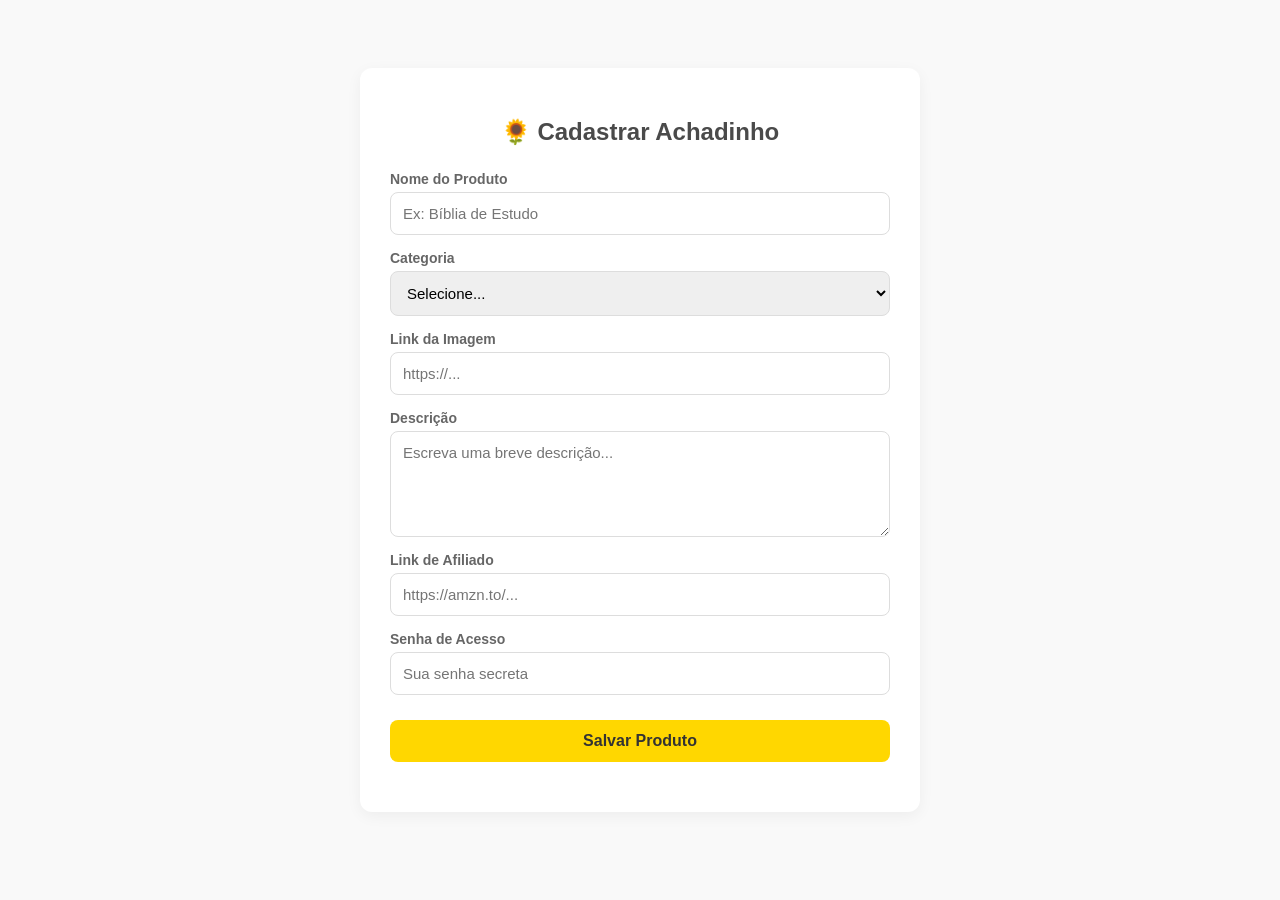
==== painel.html @ 33469371 "Update painel.html" ====
<!DOCTYPE html>
<html lang="pt-BR">
<head>
  <meta charset="UTF-8">
  <meta name="viewport" content="width=device-width, initial-scale=1.0">
  <title>Painel de Cadastro - Achadinhos</title>
  <style>
    body { 
      font-family: 'Segoe UI', Tahoma, Geneva, Verdana, sans-serif; 
      background-color: #f9f9f9;
      color: #333;
      padding: 20px;
    }
    .container {
      max-width: 500px; 
      margin: 40px auto; 
      background: #fff;
      padding: 30px;
      border-radius: 12px;
      box-shadow: 0 4px 15px rgba(0,0,0,0.05);
    }
    h2 {
      text-align: center;
      color: #4a4a4a;
      margin-bottom: 25px;
    }
    form { 
      display: flex; 
      flex-direction: column; 
      gap: 15px; 
    }
    label {
      font-size: 14px;
      font-weight: 600;
      margin-bottom: -10px;
      color: #666;
    }
    input, select, textarea, button { 
      padding: 12px; 
      font-size: 15px; 
      border: 1px solid #ddd; 
      border-radius: 8px; 
      outline: none;
      transition: border-color 0.3s;
    }
    input:focus, select:focus, textarea:focus {
      border-color: #ffd700;
    }
    textarea { 
      resize: vertical; 
      min-height: 80px; 
      font-family: inherit;
    }
    button { 
      background-color: #ffd700; 
      color: #333;
      font-weight: bold; 
      font-size: 16px;
      cursor: pointer; 
      border: none; 
      margin-top: 10px;
      transition: background-color 0.3s;
    }
    button:hover { 
      background-color: #e6c200; 
    }
    button:disabled {
      background-color: #ccc;
      cursor: not-allowed;
    }
    #mensagem {
      text-align: center;
      margin-top: 20px;
      font-weight: bold;
    }
  </style>
</head>
<body>

  <div class="container">
    <h2>🌻 Cadastrar Achadinho</h2>
    
    <form id="formProduto">
      <label for="nome">Nome do Produto</label>
      <input type="text" id="nome" placeholder="Ex: Bíblia de Estudo" required>
      
      <label for="categoria">Categoria</label>
<select id="categoria" required>
  <option value="">Selecione...</option>
  <option value="Devoção">Devoção</option>
  <option value="Casa">Casa</option>
  <option value="Utilidades">Utilidades</option>
  <option value="Acessórios">Acessórios</option>
  <option value="Presentes">Presentes</option>
</select>

      <label for="imagem">Link da Imagem</label>
      <input type="url" id="imagem" placeholder="https://..." required>
      
      <label for="descricao">Descrição</label>
      <textarea id="descricao" placeholder="Escreva uma breve descrição..." required></textarea>
      
      <label for="link">Link de Afiliado</label>
      <input type="url" id="link" placeholder="https://amzn.to/..." required>
      
      <label for="senha">Senha de Acesso</label>
      <input type="password" id="senha" placeholder="Sua senha secreta" required>
      
      <button type="submit" id="btnSalvar">Salvar Produto</button>
    </form>

    <p id="mensagem"></p>
  </div>

  <script>
    // A sua URL exata do Web App gerado no Apps Script
const API_URL = "https://script.google.com/macros/s/AKfycbz1ZBE8fHeQpF4w8tn85nbhLpn_YOpa_Leg5tm53NoISLOOxM7oTnnZDekWJlb0TIVU/exec";
    document.getElementById('formProduto').addEventListener('submit', async (e) => {
      e.preventDefault();
      
      const btn = document.getElementById('btnSalvar');
      const msg = document.getElementById('mensagem');
      
      btn.disabled = true;
      msg.textContent = "⏳ Salvando...";
      msg.style.color = "#666";

      const produto = {
        nome: document.getElementById('nome').value,
        categoria: document.getElementById('categoria').value,
        imagem: document.getElementById('imagem').value,
        descricao: document.getElementById('descricao').value,
        link: document.getElementById('link').value,
        senha: document.getElementById('senha').value
      };

      try {
        const response = await fetch(API_URL, {
          method: 'POST',
          headers: {
            "Content-Type": "text/plain;charset=utf-8",
          },
          body: JSON.stringify(produto)
        });

        const result = await response.json();

        if (result.status === 'sucesso') {
          msg.textContent = "✅ Produto salvo com sucesso!";
          msg.style.color = "green";
          document.getElementById('formProduto').reset();
        } else {
          msg.textContent = "❌ Erro: " + result.message;
          msg.style.color = "red";
        }
      } catch (err) {
        // Se houver um problema de CORS na leitura da resposta (comum em envios pro Google Script),
        // mas o envio tiver funcionado, podemos dar um aviso mais suave.
        msg.textContent = "✅ Produto enviado! (Verifique a planilha)";
        msg.style.color = "green";
        document.getElementById('formProduto').reset();
        console.error("Detalhe do erro de leitura:", err);
      } finally {
        btn.disabled = false;
        
        // Limpa a mensagem após 5 segundos
        setTimeout(() => {
          msg.textContent = "";
        }, 5000);
      }
    });
  </script>
</body>
</html>
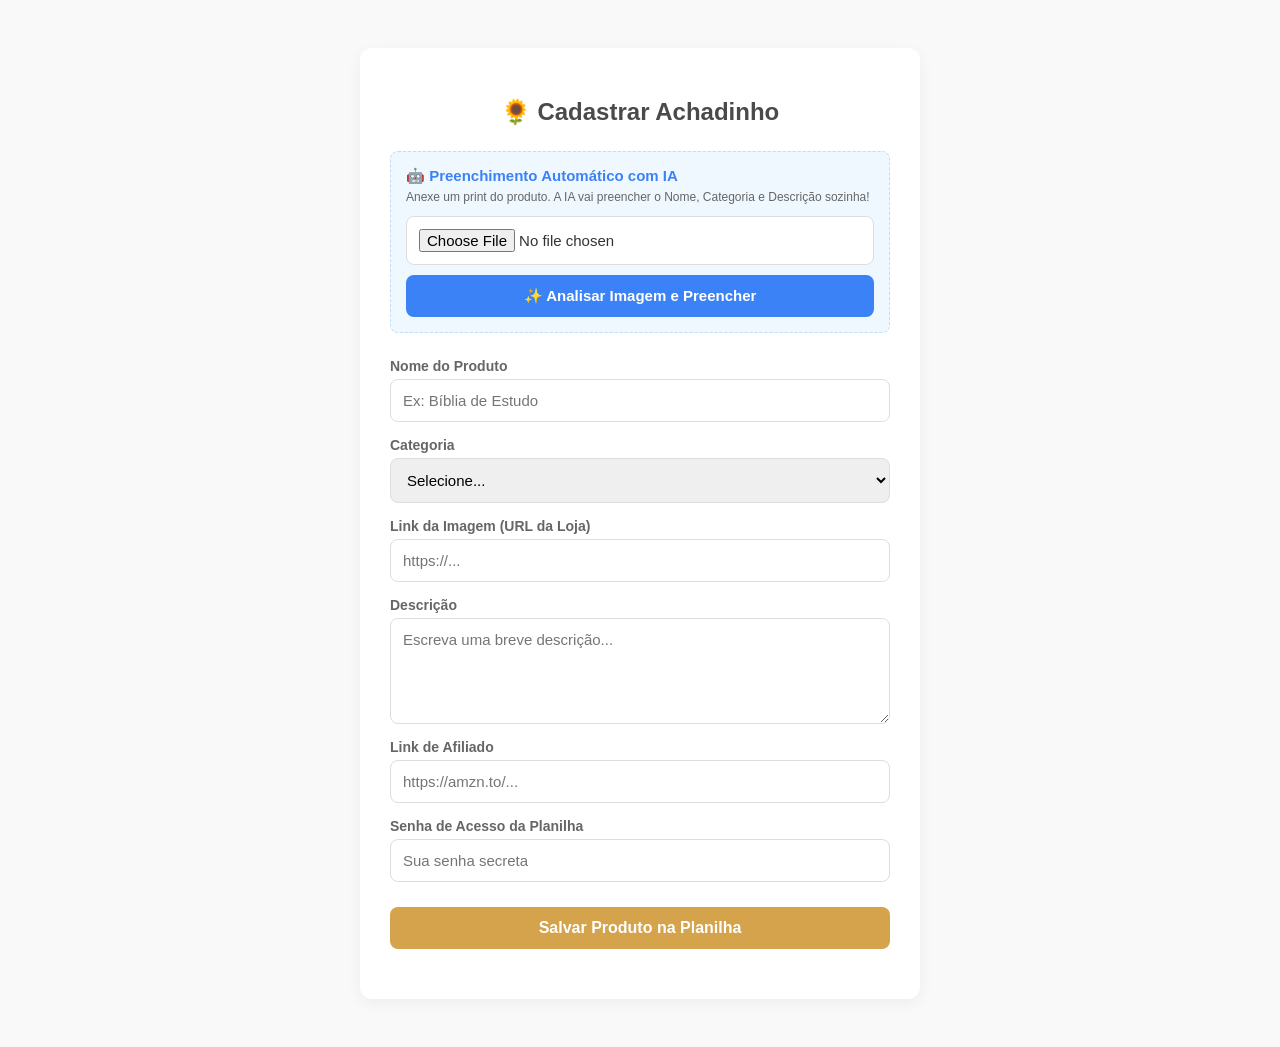
==== commit 70d0184f: "Update painel.html" ====
--- a/painel.html
+++ b/painel.html
@@ -13,7 +13,7 @@
     }
     .container {
       max-width: 500px; 
-      margin: 40px auto; 
+      margin: 20px auto; 
       background: #fff;
       padding: 30px;
       border-radius: 12px;
@@ -44,16 +44,16 @@
       transition: border-color 0.3s;
     }
     input:focus, select:focus, textarea:focus {
-      border-color: #ffd700;
+      border-color: #d4a34b;
     }
     textarea { 
       resize: vertical; 
       min-height: 80px; 
       font-family: inherit;
     }
-    button { 
-      background-color: #ffd700; 
-      color: #333;
+    .btn-submit { 
+      background-color: #d4a34b; 
+      color: #fff;
       font-weight: bold; 
       font-size: 16px;
       cursor: pointer; 
@@ -61,10 +61,10 @@
       margin-top: 10px;
       transition: background-color 0.3s;
     }
-    button:hover { 
-      background-color: #e6c200; 
-    }
-    button:disabled {
+    .btn-submit:hover { 
+      background-color: #b88a38; 
+    }
+    .btn-submit:disabled, .btn-ia:disabled {
       background-color: #ccc;
       cursor: not-allowed;
     }
@@ -73,6 +73,34 @@
       margin-top: 20px;
       font-weight: bold;
     }
+    
+    /* Estilo da caixa de IA */
+    .ia-box {
+      background: #f0f8ff; 
+      padding: 15px; 
+      border-radius: 8px; 
+      margin-bottom: 25px; 
+      border: 1px dashed #bfdbfe;
+    }
+    .ia-box label {
+      color: #3b82f6; 
+      font-weight: bold;
+      font-size: 15px;
+      margin-bottom: 5px;
+      display: block;
+    }
+    .btn-ia {
+      background: #3b82f6; 
+      color: white; 
+      width: 100%;
+      font-weight: bold;
+      border: none;
+      cursor: pointer;
+      margin-top: 10px;
+    }
+    .btn-ia:hover {
+      background: #2563eb;
+    }
   </style>
 </head>
 <body>
@@ -80,21 +108,33 @@
   <div class="container">
     <h2>🌻 Cadastrar Achadinho</h2>
     
+    <!-- MÓDULO DE INTELIGÊNCIA ARTIFICIAL -->
+    <div class="ia-box">
+      <label for="imagemIA">🤖 Preenchimento Automático com IA</label>
+      <span style="display: block; font-size: 12px; color: #666; margin-bottom: 12px;">
+        Anexe um print do produto. A IA vai preencher o Nome, Categoria e Descrição sozinha!
+      </span>
+      <input type="file" id="imagemIA" accept="image/*" style="background: white; width: 100%; box-sizing: border-box;">
+      <button type="button" id="btnLerImagem" class="btn-ia">✨ Analisar Imagem e Preencher</button>
+    </div>
+    
+    <!-- FORMULÁRIO PRINCIPAL -->
     <form id="formProduto">
       <label for="nome">Nome do Produto</label>
       <input type="text" id="nome" placeholder="Ex: Bíblia de Estudo" required>
       
       <label for="categoria">Categoria</label>
-<select id="categoria" required>
-  <option value="">Selecione...</option>
-  <option value="Devoção">Devoção</option>
-  <option value="Casa">Casa</option>
-  <option value="Utilidades">Utilidades</option>
-  <option value="Acessórios">Acessórios</option>
-  <option value="Presentes">Presentes</option>
-</select>
-
-      <label for="imagem">Link da Imagem</label>
+      <select id="categoria" required>
+        <option value="">Selecione...</option>
+        <option value="Devoção">Devoção</option>
+        <option value="Casa">Casa</option>
+        <option value="Utilidades">Utilidades</option>
+        <option value="Acessórios">Acessórios</option>
+        <option value="Presentes">Presentes</option>
+           <option value="Moda">Moda</option>
+      </select>
+      
+      <label for="imagem">Link da Imagem (URL da Loja)</label>
       <input type="url" id="imagem" placeholder="https://..." required>
       
       <label for="descricao">Descrição</label>
@@ -103,18 +143,103 @@
       <label for="link">Link de Afiliado</label>
       <input type="url" id="link" placeholder="https://amzn.to/..." required>
       
-      <label for="senha">Senha de Acesso</label>
+      <label for="senha">Senha de Acesso da Planilha</label>
       <input type="password" id="senha" placeholder="Sua senha secreta" required>
       
-      <button type="submit" id="btnSalvar">Salvar Produto</button>
+      <button type="submit" id="btnSalvar" class="btn-submit">Salvar Produto na Planilha</button>
     </form>
 
     <p id="mensagem"></p>
   </div>
 
   <script>
-    // A sua URL exata do Web App gerado no Apps Script
-const API_URL = "https://script.google.com/macros/s/AKfycbz1ZBE8fHeQpF4w8tn85nbhLpn_YOpa_Leg5tm53NoISLOOxM7oTnnZDekWJlb0TIVU/exec";
+    // ==========================================
+    // 1. LÓGICA DA IA (GEMINI) PARA LER A IMAGEM
+    // ==========================================
+    document.getElementById('btnLerImagem').addEventListener('click', async () => {
+      const fileInput = document.getElementById('imagemIA');
+      const btnLer = document.getElementById('btnLerImagem');
+
+      if (!fileInput.files || fileInput.files.length === 0) {
+        alert("Por favor, selecione uma imagem ou tire um print do produto primeiro!");
+        return;
+      }
+
+      let apiKey = localStorage.getItem('gemini_api_key');
+      if (!apiKey) {
+        apiKey = prompt("Cole sua NOVA chave de API do Google Gemini aqui:\n(Ela ficará salva no seu navegador)");
+        if (apiKey) localStorage.setItem('gemini_api_key', apiKey);
+        else return;
+      }
+
+      btnLer.textContent = "⏳ Analisando imagem (aguarde uns segundos)...";
+      btnLer.disabled = true;
+
+      const file = fileInput.files[0];
+      const reader = new FileReader();
+      
+      reader.onloadend = async () => {
+        const base64String = reader.result.split(',')[1];
+        
+        const promptText = `
+          Analise a imagem deste produto e retorne os dados no formato JSON exato abaixo. 
+          Regras: 
+          1. 'nome': crie um título curto e comercial para o produto.
+          2. 'categoria': escolha OBRIGATORIAMENTE uma destas opções exatas: "Devoção", "Casa", "Utilidades", "Acessórios" ou "Presentes".
+          3. 'descricao': crie uma descrição curta, afetiva, delicada (máx 2 frases) para um site cristão chamado 'Girassóis para o Céu'.
+          
+          Retorne APENAS um JSON válido, sem texto antes ou depois, sem aspas triplas de formatação markdown.
+          Exemplo: {"nome": "Terço de Madeira", "categoria": "Devoção", "descricao": "Um lindo terço..."}
+        `;
+
+        try {
+          const response = await fetch(`https://generativelanguage.googleapis.com/v1beta/models/gemini-1.5-flash:generateContent?key=${apiKey}`, {
+            method: 'POST',
+            headers: { 'Content-Type': 'application/json' },
+            body: JSON.stringify({
+              contents: [{
+                parts: [
+                  { text: promptText },
+                  { inlineData: { mimeType: file.type, data: base64String } }
+                ]
+              }]
+            })
+          });
+
+          const data = await response.json();
+
+          if (data.error) {
+            alert("Erro na IA: " + data.error.message);
+            if (data.error.code === 400) localStorage.removeItem('gemini_api_key'); 
+          } else {
+            let textoResposta = data.candidates[0].content.parts[0].text;
+            textoResposta = textoResposta.replace(/```json/g, "").replace(/```/g, "").trim();
+            
+            const produtoAnalisado = JSON.parse(textoResposta);
+
+            document.getElementById('nome').value = produtoAnalisado.nome || "";
+            document.getElementById('categoria').value = produtoAnalisado.categoria || "";
+            document.getElementById('descricao').value = produtoAnalisado.descricao || "";
+            
+            alert("✨ Mágica feita! Campos preenchidos com sucesso. Agora só falta colocar os links.");
+          }
+        } catch (err) {
+          alert("Erro ao processar. Tente uma imagem mais leve ou verifique se a chave API está correta.");
+          console.error(err);
+        } finally {
+          btnLer.textContent = "✨ Analisar Imagem e Preencher";
+          btnLer.disabled = false;
+        }
+      };
+      
+      reader.readAsDataURL(file);
+    });
+
+    // ==========================================
+    // 2. LÓGICA PARA SALVAR NA PLANILHA
+    // ==========================================
+    const API_URL = "https://script.google.com/macros/s/AKfycbz1ZBE8fHeQpF4w8tn85nbhLpn_YOpa_Leg5tm53NoISLOOxM7oTnnZDekWJlb0TIVU/exec";
+
     document.getElementById('formProduto').addEventListener('submit', async (e) => {
       e.preventDefault();
       
@@ -122,7 +247,7 @@
       const msg = document.getElementById('mensagem');
       
       btn.disabled = true;
-      msg.textContent = "⏳ Salvando...";
+      msg.textContent = "⏳ Salvando na planilha...";
       msg.style.color = "#666";
 
       const produto = {
@@ -146,27 +271,22 @@
         const result = await response.json();
 
         if (result.status === 'sucesso') {
-          msg.textContent = "✅ Produto salvo com sucesso!";
+          msg.textContent = "✅ Achadinho salvo com sucesso!";
           msg.style.color = "green";
           document.getElementById('formProduto').reset();
+          document.getElementById('imagemIA').value = ""; // Limpa a imagem anexada também
         } else {
           msg.textContent = "❌ Erro: " + result.message;
           msg.style.color = "red";
         }
       } catch (err) {
-        // Se houver um problema de CORS na leitura da resposta (comum em envios pro Google Script),
-        // mas o envio tiver funcionado, podemos dar um aviso mais suave.
         msg.textContent = "✅ Produto enviado! (Verifique a planilha)";
         msg.style.color = "green";
         document.getElementById('formProduto').reset();
-        console.error("Detalhe do erro de leitura:", err);
+        document.getElementById('imagemIA').value = "";
       } finally {
         btn.disabled = false;
-        
-        // Limpa a mensagem após 5 segundos
-        setTimeout(() => {
-          msg.textContent = "";
-        }, 5000);
+        setTimeout(() => { msg.textContent = ""; }, 5000);
       }
     });
   </script>
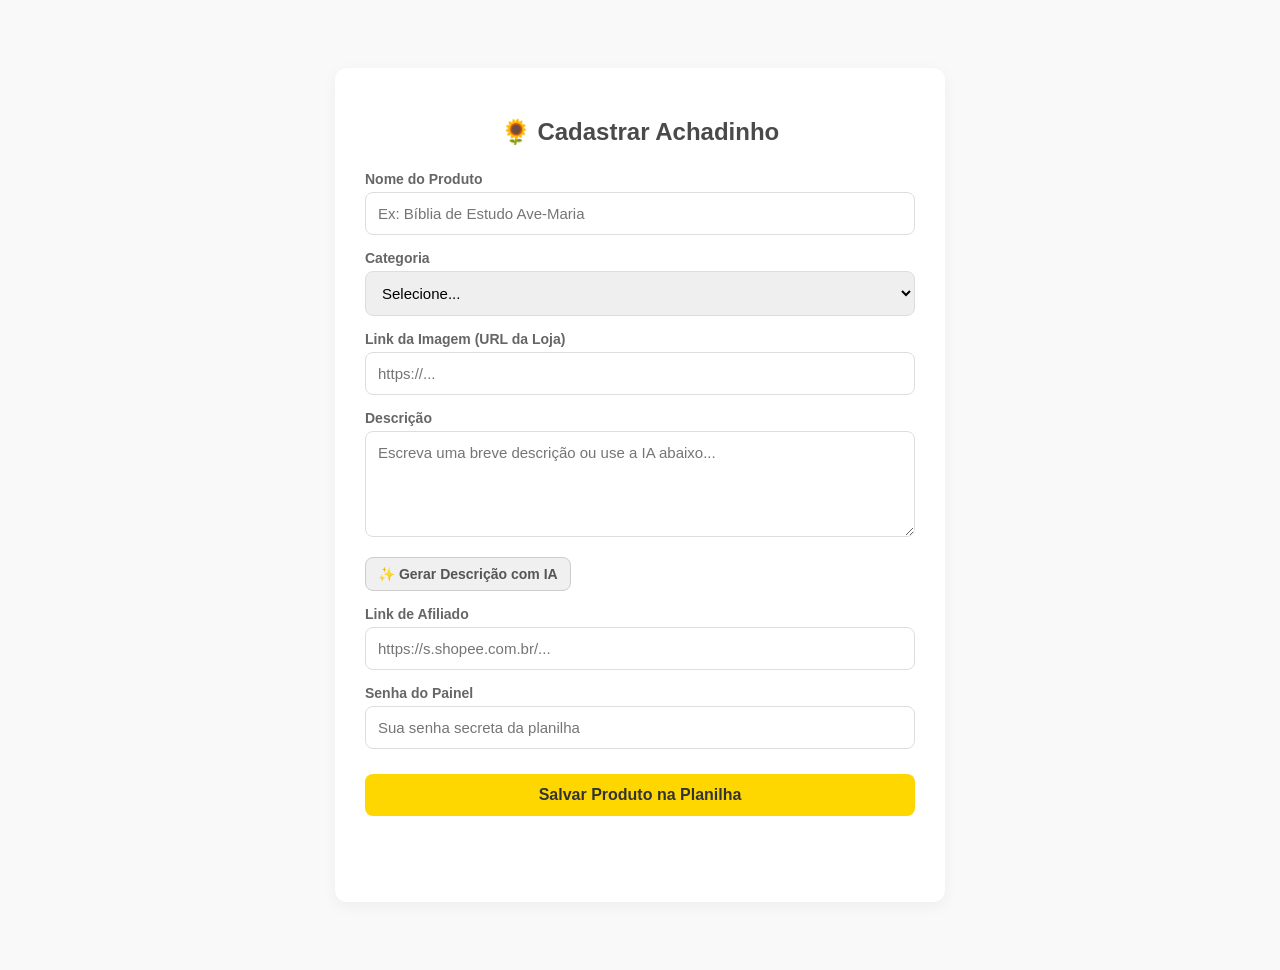
==== commit cf2235f1: "Update painel.html" ====
--- a/painel.html
+++ b/painel.html
@@ -12,8 +12,8 @@
       padding: 20px;
     }
     .container {
-      max-width: 500px; 
-      margin: 20px auto; 
+      max-width: 550px; 
+      margin: 40px auto; 
       background: #fff;
       padding: 30px;
       border-radius: 12px;
@@ -44,16 +44,18 @@
       transition: border-color 0.3s;
     }
     input:focus, select:focus, textarea:focus {
-      border-color: #d4a34b;
+      border-color: #ffd700;
     }
     textarea { 
       resize: vertical; 
       min-height: 80px; 
       font-family: inherit;
     }
-    .btn-submit { 
-      background-color: #d4a34b; 
-      color: #fff;
+    
+    /* Estilos dos Botões */
+    .btn-principal { 
+      background-color: #ffd700; 
+      color: #333;
       font-weight: bold; 
       font-size: 16px;
       cursor: pointer; 
@@ -61,45 +63,27 @@
       margin-top: 10px;
       transition: background-color 0.3s;
     }
-    .btn-submit:hover { 
-      background-color: #b88a38; 
-    }
-    .btn-submit:disabled, .btn-ia:disabled {
-      background-color: #ccc;
-      cursor: not-allowed;
-    }
+    .btn-principal:hover { background-color: #e6c200; }
+    .btn-principal:disabled { background-color: #ccc; cursor: not-allowed; }
+    
+    .btn-ia {
+      background-color: #f0f0f0;
+      color: #555;
+      font-size: 14px;
+      font-weight: 600;
+      cursor: pointer;
+      border: 1px solid #ccc;
+      padding: 8px 12px;
+      margin-top: 5px;
+      align-self: flex-start;
+    }
+    .btn-ia:hover { background-color: #e4e4e4; }
+    
     #mensagem {
       text-align: center;
       margin-top: 20px;
       font-weight: bold;
-    }
-    
-    /* Estilo da caixa de IA */
-    .ia-box {
-      background: #f0f8ff; 
-      padding: 15px; 
-      border-radius: 8px; 
-      margin-bottom: 25px; 
-      border: 1px dashed #bfdbfe;
-    }
-    .ia-box label {
-      color: #3b82f6; 
-      font-weight: bold;
-      font-size: 15px;
-      margin-bottom: 5px;
-      display: block;
-    }
-    .btn-ia {
-      background: #3b82f6; 
-      color: white; 
-      width: 100%;
-      font-weight: bold;
-      border: none;
-      cursor: pointer;
-      margin-top: 10px;
-    }
-    .btn-ia:hover {
-      background: #2563eb;
+      min-height: 20px;
     }
   </style>
 </head>
@@ -108,45 +92,38 @@
   <div class="container">
     <h2>🌻 Cadastrar Achadinho</h2>
     
-    <!-- MÓDULO DE INTELIGÊNCIA ARTIFICIAL -->
-    <div class="ia-box">
-      <label for="imagemIA">🤖 Preenchimento Automático com IA</label>
-      <span style="display: block; font-size: 12px; color: #666; margin-bottom: 12px;">
-        Anexe um print do produto. A IA vai preencher o Nome, Categoria e Descrição sozinha!
-      </span>
-      <input type="file" id="imagemIA" accept="image/*" style="background: white; width: 100%; box-sizing: border-box;">
-      <button type="button" id="btnLerImagem" class="btn-ia">✨ Analisar Imagem e Preencher</button>
-    </div>
-    
-    <!-- FORMULÁRIO PRINCIPAL -->
     <form id="formProduto">
       <label for="nome">Nome do Produto</label>
-      <input type="text" id="nome" placeholder="Ex: Bíblia de Estudo" required>
+      <input type="text" id="nome" placeholder="Ex: Bíblia de Estudo Ave-Maria" required>
       
       <label for="categoria">Categoria</label>
       <select id="categoria" required>
         <option value="">Selecione...</option>
-        <option value="Devoção">Devoção</option>
-        <option value="Casa">Casa</option>
-        <option value="Utilidades">Utilidades</option>
-        <option value="Acessórios">Acessórios</option>
-        <option value="Presentes">Presentes</option>
-           <option value="Moda">Moda</option>
+        <option value="Casa & Bem-estar">Casa & Bem-estar</option>
+        <option value="Fé & Presentes">Fé & Presentes</option>
+        <option value="Livros">Livros</option>
+        <option value="Papelaria">Papelaria</option>
+        <option value="Moda & Fé">Moda & Fé</option>
+        <option value="Casa & Organização">Casa & Organização</option>
+        <option value="Outros">Outros</option>
       </select>
       
       <label for="imagem">Link da Imagem (URL da Loja)</label>
       <input type="url" id="imagem" placeholder="https://..." required>
       
       <label for="descricao">Descrição</label>
-      <textarea id="descricao" placeholder="Escreva uma breve descrição..." required></textarea>
+      <textarea id="descricao" placeholder="Escreva uma breve descrição ou use a IA abaixo..." required></textarea>
+      
+      <!-- Botão da IA -->
+      <button type="button" class="btn-ia" onclick="gerarDescricaoIA()">✨ Gerar Descrição com IA</button>
       
       <label for="link">Link de Afiliado</label>
-      <input type="url" id="link" placeholder="https://amzn.to/..." required>
-      
-      <label for="senha">Senha de Acesso da Planilha</label>
-      <input type="password" id="senha" placeholder="Sua senha secreta" required>
-      
-      <button type="submit" id="btnSalvar" class="btn-submit">Salvar Produto na Planilha</button>
+      <input type="url" id="link" placeholder="https://s.shopee.com.br/..." required>
+      
+      <label for="senha">Senha do Painel</label>
+      <input type="password" id="senha" placeholder="Sua senha secreta da planilha" required>
+      
+      <button type="submit" id="btnSalvar" class="btn-principal">Salvar Produto na Planilha</button>
     </form>
 
     <p id="mensagem"></p>
@@ -154,92 +131,79 @@
 
   <script>
     // ==========================================
-    // 1. LÓGICA DA IA (GEMINI) PARA LER A IMAGEM
-    // ==========================================
-    document.getElementById('btnLerImagem').addEventListener('click', async () => {
-      const fileInput = document.getElementById('imagemIA');
-      const btnLer = document.getElementById('btnLerImagem');
-
-      if (!fileInput.files || fileInput.files.length === 0) {
-        alert("Por favor, selecione uma imagem ou tire um print do produto primeiro!");
+    // 1. CONFIGURAÇÕES (COLOQUE SUAS CHAVES AQUI)
+    // ==========================================
+    
+    // Sua URL atualizada do Google Apps Script
+    const API_URL = "https://script.google.com/macros/s/AKfycbz1ZBE8fHeQpF4w8tn85nbhLpn_YOpa_Leg5tm53NoISLOOxM7oTnnZDekWJlb0TIVU/exec";
+    
+// Busca a chave salva no seu navegador
+    let GEMINI_API_KEY = localStorage.getItem('minha_chave_gemini');
+
+    // Se não tiver chave salva, ele abre uma janelinha perguntando
+    if (!GEMINI_API_KEY) {
+      GEMINI_API_KEY = prompt("🌻 Bem-vinda! Cole sua chave do Gemini aqui uma única vez para salvar no seu navegador:");
+      if (GEMINI_API_KEY) {
+        localStorage.setItem('minha_chave_gemini', GEMINI_API_KEY);
+      }
+    }
+
+    // ==========================================
+    // 2. FUNÇÃO DA INTELIGÊNCIA ARTIFICIAL
+    // ==========================================
+    async function gerarDescricaoIA() {
+      const nomeProduto = document.getElementById('nome').value;
+      const categoria = document.getElementById('categoria').value;
+      const msg = document.getElementById('mensagem');
+      const campoDescricao = document.getElementById('descricao');
+      
+      if (!nomeProduto) {
+        msg.textContent = "🌻 Preencha o 'Nome do Produto' primeiro!";
+        msg.style.color = "#d9534f";
         return;
       }
 
-      let apiKey = localStorage.getItem('gemini_api_key');
-      if (!apiKey) {
-        apiKey = prompt("Cole sua NOVA chave de API do Google Gemini aqui:\n(Ela ficará salva no seu navegador)");
-        if (apiKey) localStorage.setItem('gemini_api_key', apiKey);
-        else return;
-      }
-
-      btnLer.textContent = "⏳ Analisando imagem (aguarde uns segundos)...";
-      btnLer.disabled = true;
-
-      const file = fileInput.files[0];
-      const reader = new FileReader();
-      
-      reader.onloadend = async () => {
-        const base64String = reader.result.split(',')[1];
+      msg.textContent = "⏳ O Gemini está escrevendo a descrição...";
+      msg.style.color = "#666";
+
+      const endpoint = `https://generativelanguage.googleapis.com/v1beta/models/gemini-1.5-flash:generateContent?key=${GEMINI_API_KEY}`;
+      const prompt = `Escreva uma descrição muito curta (máximo de 2 linhas), acolhedora e delicada para o produto "${nomeProduto}" da categoria "${categoria}". O texto deve ter um tom que envolva fé, cuidado, família ou bem-estar, combinando com o projeto cristão 'Girassóis para o Céu'. Não use aspas no início ou no fim do texto.`;
+
+      try {
+        const resposta = await fetch(endpoint, {
+          method: "POST",
+          headers: { "Content-Type": "application/json" },
+          body: JSON.stringify({
+            contents: [{ parts: [{ text: prompt }] }]
+          })
+        });
+
+        const dados = await resposta.json();
+
+        if (dados.error) {
+          console.error(dados.error);
+          msg.textContent = "❌ Erro na API da IA. Verifique sua chave.";
+          msg.style.color = "red";
+          return;
+        }
+
+        const textoGerado = dados.candidates[0].content.parts[0].text;
+        campoDescricao.value = textoGerado.trim();
         
-        const promptText = `
-          Analise a imagem deste produto e retorne os dados no formato JSON exato abaixo. 
-          Regras: 
-          1. 'nome': crie um título curto e comercial para o produto.
-          2. 'categoria': escolha OBRIGATORIAMENTE uma destas opções exatas: "Devoção", "Casa", "Utilidades", "Acessórios" ou "Presentes".
-          3. 'descricao': crie uma descrição curta, afetiva, delicada (máx 2 frases) para um site cristão chamado 'Girassóis para o Céu'.
-          
-          Retorne APENAS um JSON válido, sem texto antes ou depois, sem aspas triplas de formatação markdown.
-          Exemplo: {"nome": "Terço de Madeira", "categoria": "Devoção", "descricao": "Um lindo terço..."}
-        `;
-
-        try {
-          const response = await fetch(`https://generativelanguage.googleapis.com/v1beta/models/gemini-1.5-flash:generateContent?key=${apiKey}`, {
-            method: 'POST',
-            headers: { 'Content-Type': 'application/json' },
-            body: JSON.stringify({
-              contents: [{
-                parts: [
-                  { text: promptText },
-                  { inlineData: { mimeType: file.type, data: base64String } }
-                ]
-              }]
-            })
-          });
-
-          const data = await response.json();
-
-          if (data.error) {
-            alert("Erro na IA: " + data.error.message);
-            if (data.error.code === 400) localStorage.removeItem('gemini_api_key'); 
-          } else {
-            let textoResposta = data.candidates[0].content.parts[0].text;
-            textoResposta = textoResposta.replace(/```json/g, "").replace(/```/g, "").trim();
-            
-            const produtoAnalisado = JSON.parse(textoResposta);
-
-            document.getElementById('nome').value = produtoAnalisado.nome || "";
-            document.getElementById('categoria').value = produtoAnalisado.categoria || "";
-            document.getElementById('descricao').value = produtoAnalisado.descricao || "";
-            
-            alert("✨ Mágica feita! Campos preenchidos com sucesso. Agora só falta colocar os links.");
-          }
-        } catch (err) {
-          alert("Erro ao processar. Tente uma imagem mais leve ou verifique se a chave API está correta.");
-          console.error(err);
-        } finally {
-          btnLer.textContent = "✨ Analisar Imagem e Preencher";
-          btnLer.disabled = false;
-        }
-      };
-      
-      reader.readAsDataURL(file);
-    });
-
-    // ==========================================
-    // 2. LÓGICA PARA SALVAR NA PLANILHA
-    // ==========================================
-    const API_URL = "https://script.google.com/macros/s/AKfycbz1ZBE8fHeQpF4w8tn85nbhLpn_YOpa_Leg5tm53NoISLOOxM7oTnnZDekWJlb0TIVU/exec";
-
+        msg.textContent = "✨ Descrição gerada com sucesso!";
+        msg.style.color = "green";
+
+      } catch (erro) {
+        console.error("Erro na comunicação com a IA:", erro);
+        msg.textContent = "❌ Falha ao conectar com o Gemini.";
+        msg.style.color = "red";
+      }
+    }
+
+
+    // ==========================================
+    // 3. FUNÇÃO DE SALVAR NA PLANILHA
+    // ==========================================
     document.getElementById('formProduto').addEventListener('submit', async (e) => {
       e.preventDefault();
       
@@ -274,7 +238,6 @@
           msg.textContent = "✅ Achadinho salvo com sucesso!";
           msg.style.color = "green";
           document.getElementById('formProduto').reset();
-          document.getElementById('imagemIA').value = ""; // Limpa a imagem anexada também
         } else {
           msg.textContent = "❌ Erro: " + result.message;
           msg.style.color = "red";
@@ -283,7 +246,7 @@
         msg.textContent = "✅ Produto enviado! (Verifique a planilha)";
         msg.style.color = "green";
         document.getElementById('formProduto').reset();
-        document.getElementById('imagemIA').value = "";
+        console.error("Detalhe do erro de leitura:", err);
       } finally {
         btn.disabled = false;
         setTimeout(() => { msg.textContent = ""; }, 5000);
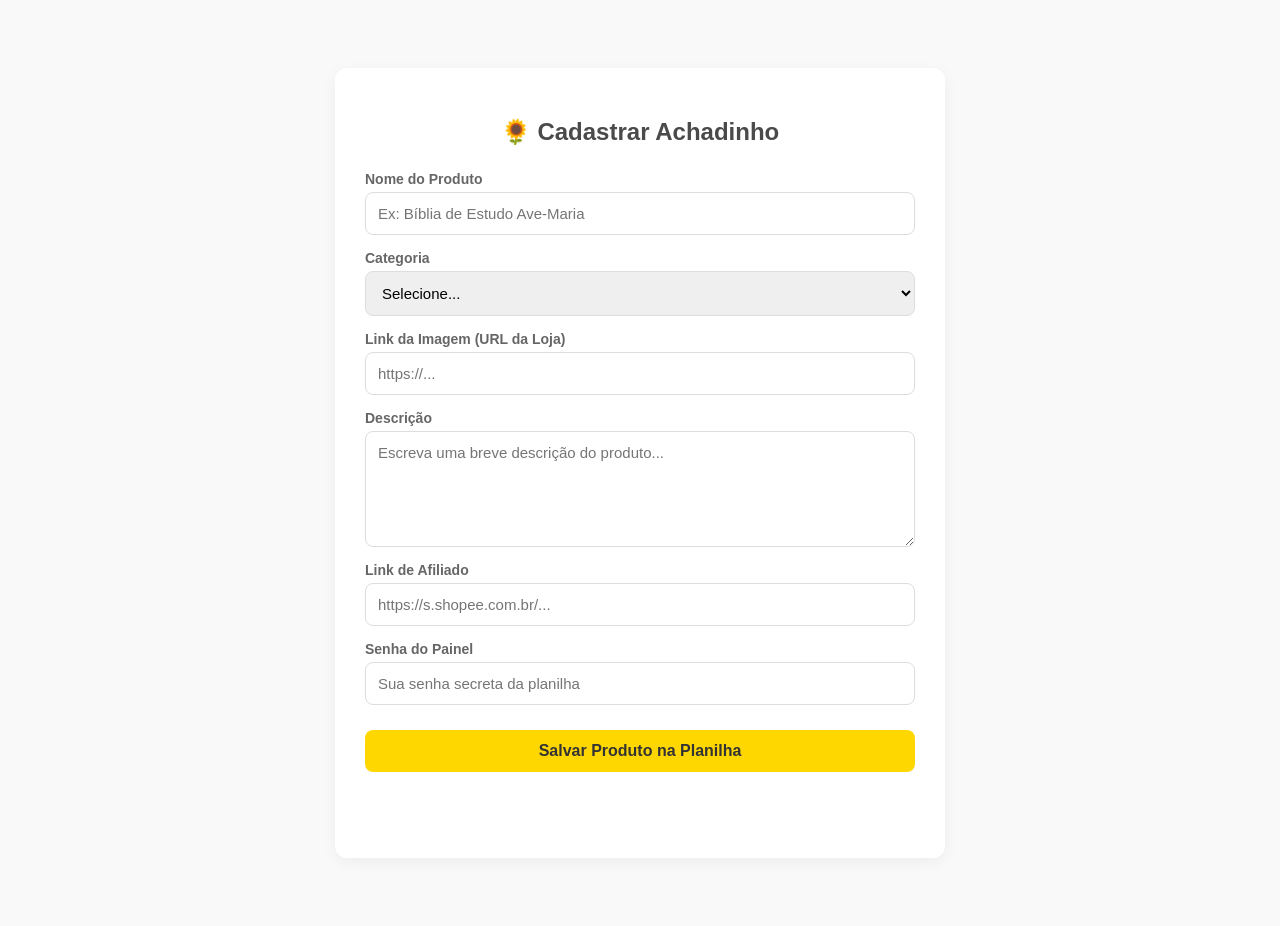
==== commit 4a884700: "Update painel.html" ====
--- a/painel.html
+++ b/painel.html
@@ -48,12 +48,10 @@
     }
     textarea { 
       resize: vertical; 
-      min-height: 80px; 
+      min-height: 90px; 
       font-family: inherit;
     }
-    
-    /* Estilos dos Botões */
-    .btn-principal { 
+    button { 
       background-color: #ffd700; 
       color: #333;
       font-weight: bold; 
@@ -62,23 +60,16 @@
       border: none; 
       margin-top: 10px;
       transition: background-color 0.3s;
+      padding: 12px;
+      border-radius: 8px;
     }
-    .btn-principal:hover { background-color: #e6c200; }
-    .btn-principal:disabled { background-color: #ccc; cursor: not-allowed; }
-    
-    .btn-ia {
-      background-color: #f0f0f0;
-      color: #555;
-      font-size: 14px;
-      font-weight: 600;
-      cursor: pointer;
-      border: 1px solid #ccc;
-      padding: 8px 12px;
-      margin-top: 5px;
-      align-self: flex-start;
+    button:hover { 
+      background-color: #e6c200; 
     }
-    .btn-ia:hover { background-color: #e4e4e4; }
-    
+    button:disabled {
+      background-color: #ccc;
+      cursor: not-allowed;
+    }
     #mensagem {
       text-align: center;
       margin-top: 20px;
@@ -96,26 +87,23 @@
       <label for="nome">Nome do Produto</label>
       <input type="text" id="nome" placeholder="Ex: Bíblia de Estudo Ave-Maria" required>
       
-      <label for="categoria">Categoria</label>
+            <label for="categoria">Categoria</label>
       <select id="categoria" required>
         <option value="">Selecione...</option>
-        <option value="Casa & Bem-estar">Casa & Bem-estar</option>
-        <option value="Fé & Presentes">Fé & Presentes</option>
-        <option value="Livros">Livros</option>
-        <option value="Papelaria">Papelaria</option>
-        <option value="Moda & Fé">Moda & Fé</option>
-        <option value="Casa & Organização">Casa & Organização</option>
-        <option value="Outros">Outros</option>
+        <option value="Devoção">Devoção</option>
+        <option value="Casa">Casa</option>
+        <option value="Presentes">Presentes</option>
+        <option value="Moda">Moda</option>
+        <option value="Utilidades">Utilidades</option>
+      </select>
+
       </select>
       
       <label for="imagem">Link da Imagem (URL da Loja)</label>
       <input type="url" id="imagem" placeholder="https://..." required>
       
       <label for="descricao">Descrição</label>
-      <textarea id="descricao" placeholder="Escreva uma breve descrição ou use a IA abaixo..." required></textarea>
-      
-      <!-- Botão da IA -->
-      <button type="button" class="btn-ia" onclick="gerarDescricaoIA()">✨ Gerar Descrição com IA</button>
+      <textarea id="descricao" placeholder="Escreva uma breve descrição do produto..." required></textarea>
       
       <label for="link">Link de Afiliado</label>
       <input type="url" id="link" placeholder="https://s.shopee.com.br/..." required>
@@ -123,87 +111,16 @@
       <label for="senha">Senha do Painel</label>
       <input type="password" id="senha" placeholder="Sua senha secreta da planilha" required>
       
-      <button type="submit" id="btnSalvar" class="btn-principal">Salvar Produto na Planilha</button>
+      <button type="submit" id="btnSalvar">Salvar Produto na Planilha</button>
     </form>
 
     <p id="mensagem"></p>
   </div>
 
   <script>
-    // ==========================================
-    // 1. CONFIGURAÇÕES (COLOQUE SUAS CHAVES AQUI)
-    // ==========================================
-    
     // Sua URL atualizada do Google Apps Script
     const API_URL = "https://script.google.com/macros/s/AKfycbz1ZBE8fHeQpF4w8tn85nbhLpn_YOpa_Leg5tm53NoISLOOxM7oTnnZDekWJlb0TIVU/exec";
-    
-// Busca a chave salva no seu navegador
-    let GEMINI_API_KEY = localStorage.getItem('minha_chave_gemini');
 
-    // Se não tiver chave salva, ele abre uma janelinha perguntando
-    if (!GEMINI_API_KEY) {
-      GEMINI_API_KEY = prompt("🌻 Bem-vinda! Cole sua chave do Gemini aqui uma única vez para salvar no seu navegador:");
-      if (GEMINI_API_KEY) {
-        localStorage.setItem('minha_chave_gemini', GEMINI_API_KEY);
-      }
-    }
-
-    // ==========================================
-    // 2. FUNÇÃO DA INTELIGÊNCIA ARTIFICIAL
-    // ==========================================
-    async function gerarDescricaoIA() {
-      const nomeProduto = document.getElementById('nome').value;
-      const categoria = document.getElementById('categoria').value;
-      const msg = document.getElementById('mensagem');
-      const campoDescricao = document.getElementById('descricao');
-      
-      if (!nomeProduto) {
-        msg.textContent = "🌻 Preencha o 'Nome do Produto' primeiro!";
-        msg.style.color = "#d9534f";
-        return;
-      }
-
-      msg.textContent = "⏳ O Gemini está escrevendo a descrição...";
-      msg.style.color = "#666";
-
-      const endpoint = `https://generativelanguage.googleapis.com/v1beta/models/gemini-1.5-flash:generateContent?key=${GEMINI_API_KEY}`;
-      const prompt = `Escreva uma descrição muito curta (máximo de 2 linhas), acolhedora e delicada para o produto "${nomeProduto}" da categoria "${categoria}". O texto deve ter um tom que envolva fé, cuidado, família ou bem-estar, combinando com o projeto cristão 'Girassóis para o Céu'. Não use aspas no início ou no fim do texto.`;
-
-      try {
-        const resposta = await fetch(endpoint, {
-          method: "POST",
-          headers: { "Content-Type": "application/json" },
-          body: JSON.stringify({
-            contents: [{ parts: [{ text: prompt }] }]
-          })
-        });
-
-        const dados = await resposta.json();
-
-        if (dados.error) {
-          console.error(dados.error);
-          msg.textContent = "❌ Erro na API da IA. Verifique sua chave.";
-          msg.style.color = "red";
-          return;
-        }
-
-        const textoGerado = dados.candidates[0].content.parts[0].text;
-        campoDescricao.value = textoGerado.trim();
-        
-        msg.textContent = "✨ Descrição gerada com sucesso!";
-        msg.style.color = "green";
-
-      } catch (erro) {
-        console.error("Erro na comunicação com a IA:", erro);
-        msg.textContent = "❌ Falha ao conectar com o Gemini.";
-        msg.style.color = "red";
-      }
-    }
-
-
-    // ==========================================
-    // 3. FUNÇÃO DE SALVAR NA PLANILHA
-    // ==========================================
     document.getElementById('formProduto').addEventListener('submit', async (e) => {
       e.preventDefault();
       
@@ -246,7 +163,7 @@
         msg.textContent = "✅ Produto enviado! (Verifique a planilha)";
         msg.style.color = "green";
         document.getElementById('formProduto').reset();
-        console.error("Detalhe do erro de leitura:", err);
+        console.error("Detalhe:", err);
       } finally {
         btn.disabled = false;
         setTimeout(() => { msg.textContent = ""; }, 5000);
